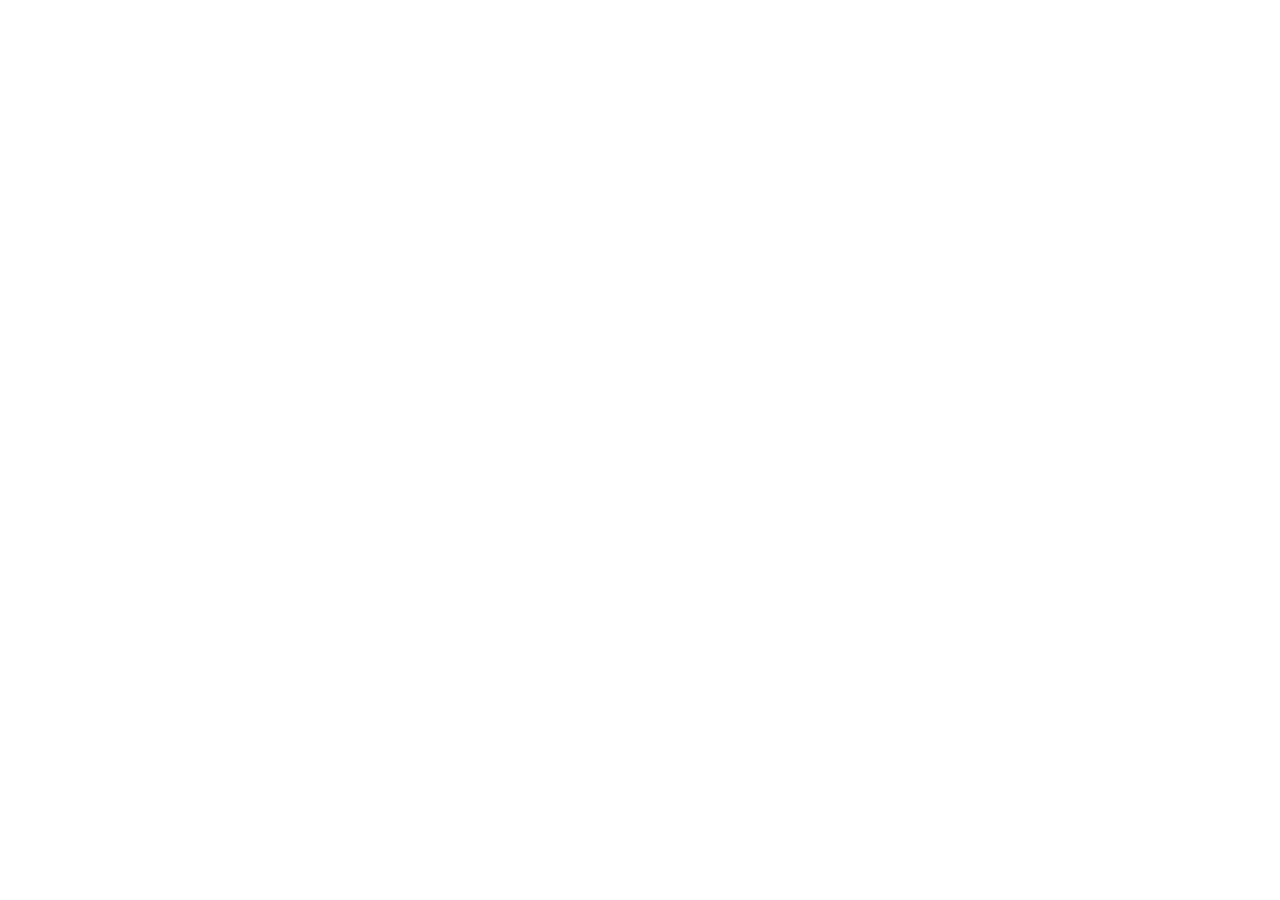
==== index.html @ e68887b3 "scaffolding files and dir" ====
<!DOCTYPE html>
<html lang="en">
<head>
    <meta charset="UTF-8">
    <meta name="viewport" content="width=device-width, initial-scale=1.0">
    <meta name="author" content="Michele Ebau">
  <link rel="preconnect" href="https://fonts.googleapis.com">
<link rel="preconnect" href="https://fonts.gstatic.com" crossorigin>
<link href="https://fonts.googleapis.com/css2?family=Roboto:ital,wght@0,100;0,300;0,400;0,500;0,700;0,900;1,100;1,300;1,400;1,500;1,700;1,900&display=swap" rel="stylesheet">
  <link rel="stylesheet" href="https://cdnjs.cloudflare.com/ajax/libs/font-awesome/6.4.2/css/all.min.css"
    integrity="sha512-z3gLpd7yknf1YoNbCzqRKc4qyor8gaKU1qmn+CShxbuBusANI9QpRohGBreCFkKxLhei6S9CQXFEbbKuqLg0DA=="
    crossorigin="anonymous" referrerpolicy="no-referrer">
  <link href="https://cdn.jsdelivr.net/npm/bootstrap@5.3.2/dist/css/bootstrap.min.css" rel="stylesheet"
    integrity="sha384-T3c6CoIi6uLrA9TneNEoa7RxnatzjcDSCmG1MXxSR1GAsXEV/Dwwykc2MPK8M2HN" crossorigin="anonymous">
  <link rel="stylesheet" href="css/style.css">
    <title>Snack Array Methods</title>
</head>
<body>
  <script src="js/utility.js"></script>
    <script src="js/script.js"></script>
</body>
</html>
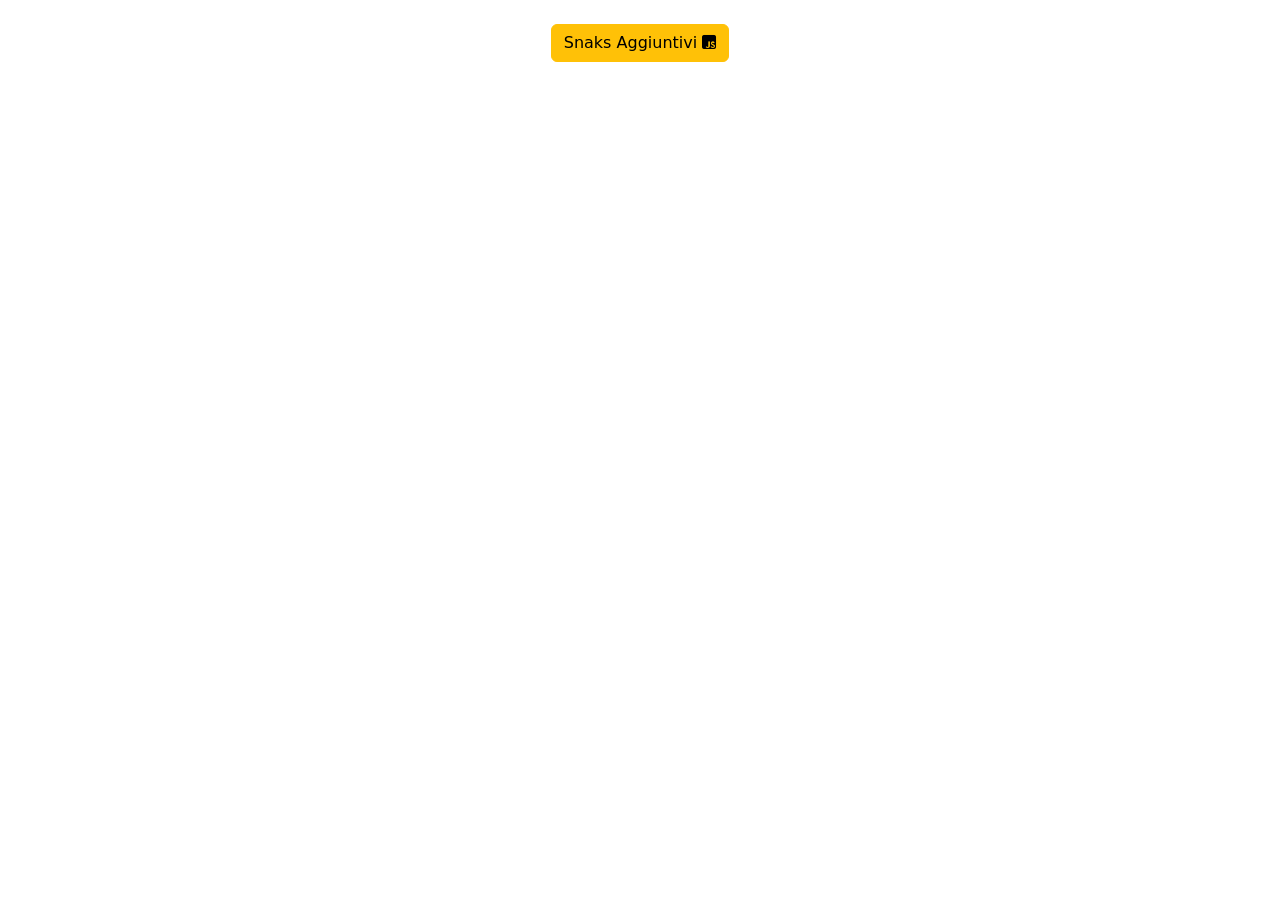
==== commit b04272e2: "improve button" ====
--- a/index.html
+++ b/index.html
@@ -16,6 +16,10 @@
     <title>Snack Array Methods</title>
 </head>
 <body>
+  <div class="text-center my-4">
+    <a href="snaks-aggiuntivi/index.html" class="btn btn-warning"> Snaks Aggiuntivi <i class="fa-brands fa-square-js"></i></a>
+  </div>
+  
   <script src="js/utility.js"></script>
     <script src="js/script.js"></script>
 </body>
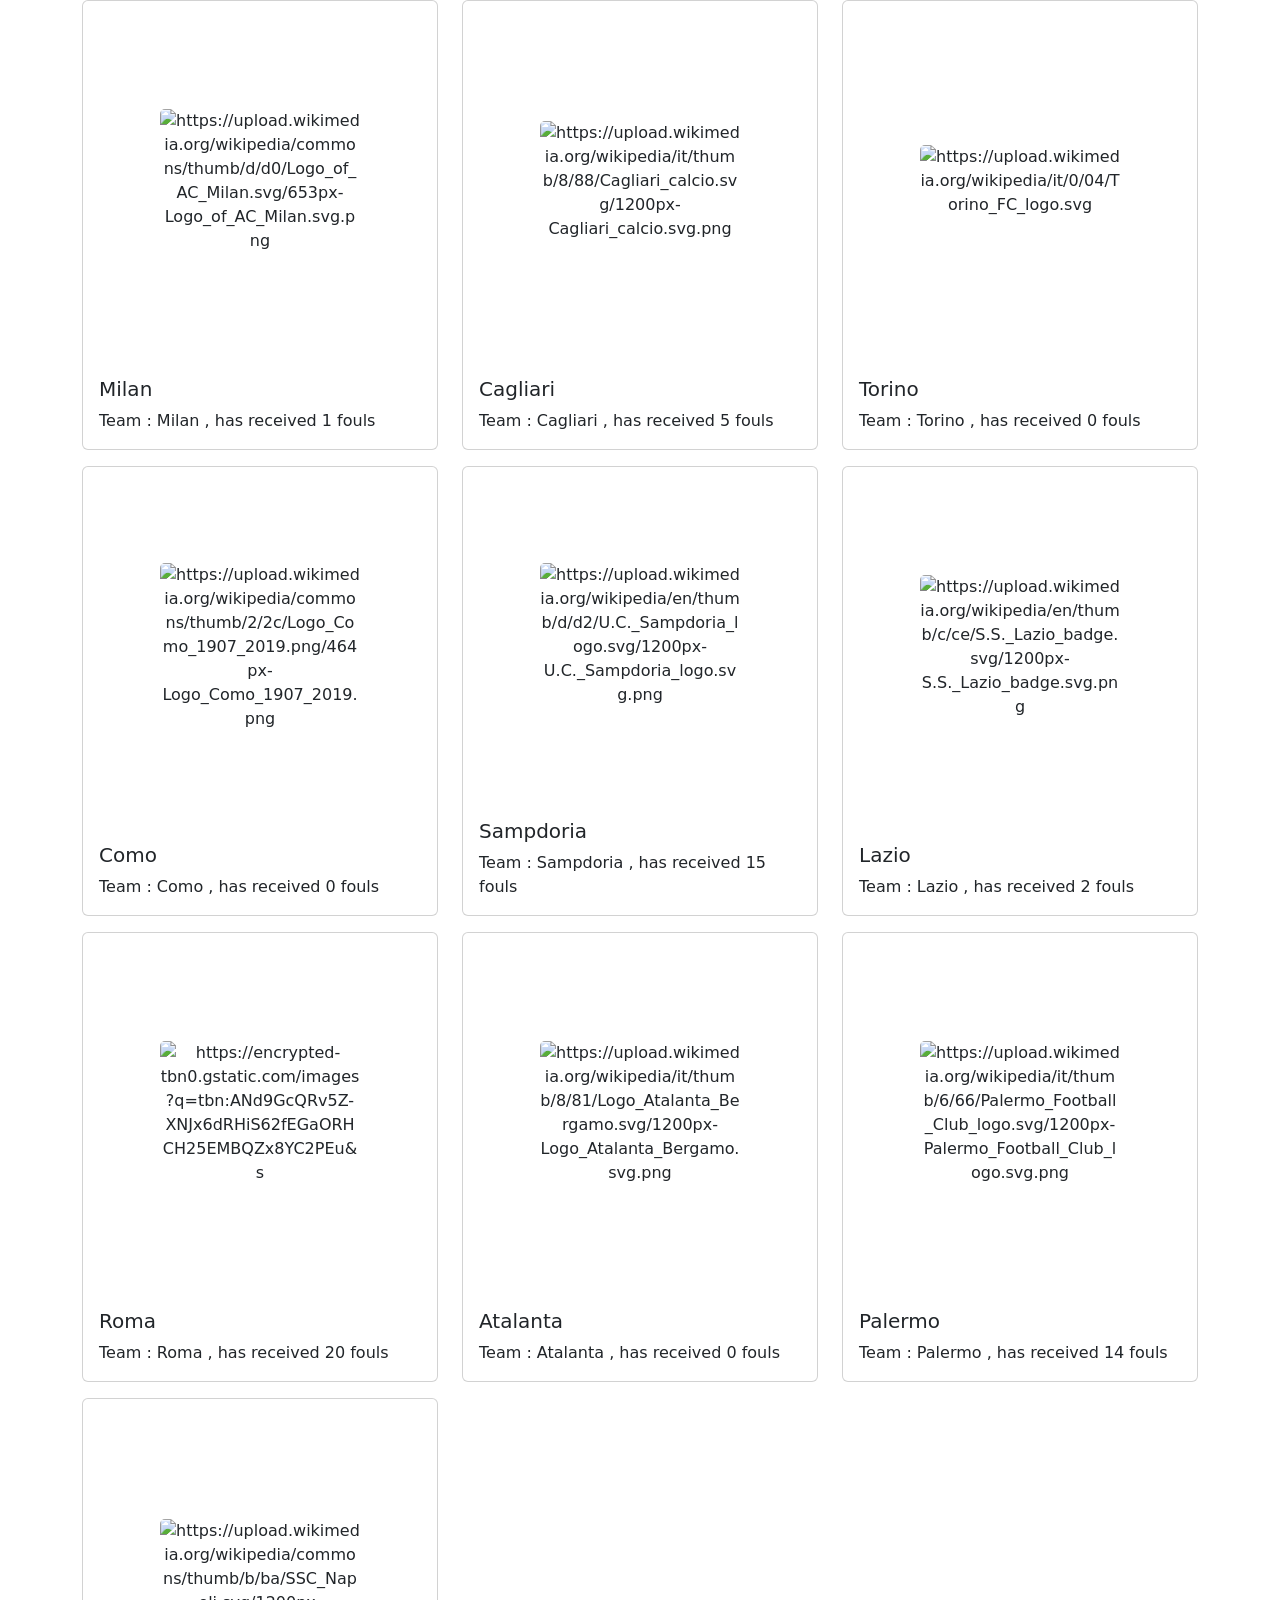
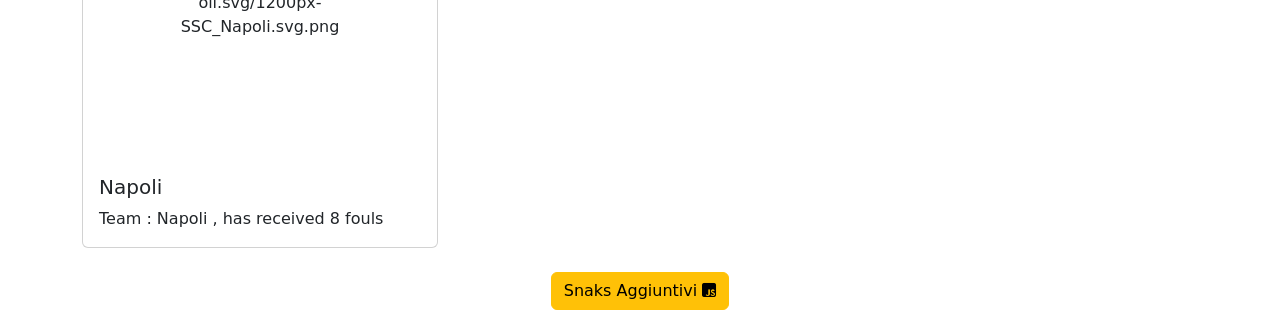
==== commit 416b0027: "created construcor cards, print teams card in html" ====
--- a/index.html
+++ b/index.html
@@ -16,6 +16,9 @@
     <title>Snack Array Methods</title>
 </head>
 <body>
+  <div class="container">
+    <div class="row gy-3" id="show-cards"></div>
+  </div>
   <div class="text-center my-4">
     <a href="snaks-aggiuntivi/index.html" class="btn btn-warning"> Snaks Aggiuntivi <i class="fa-brands fa-square-js"></i></a>
   </div>
@@ -23,4 +26,4 @@
   <script src="js/utility.js"></script>
     <script src="js/script.js"></script>
 </body>
-</html>+</html>
--- a/css/style.css
+++ b/css/style.css
@@ -0,0 +1,20 @@
+/* .my-card>img{
+    width:100%;
+    height:100% ;
+} */
+.my-card{
+    height: 450px;
+    
+}
+.my-img-container{
+    width:200px ;
+    height: 100%;
+    text-align: center;
+    margin: 0 auto;
+    display: flex;
+    align-items: center;
+    
+    
+
+
+}
